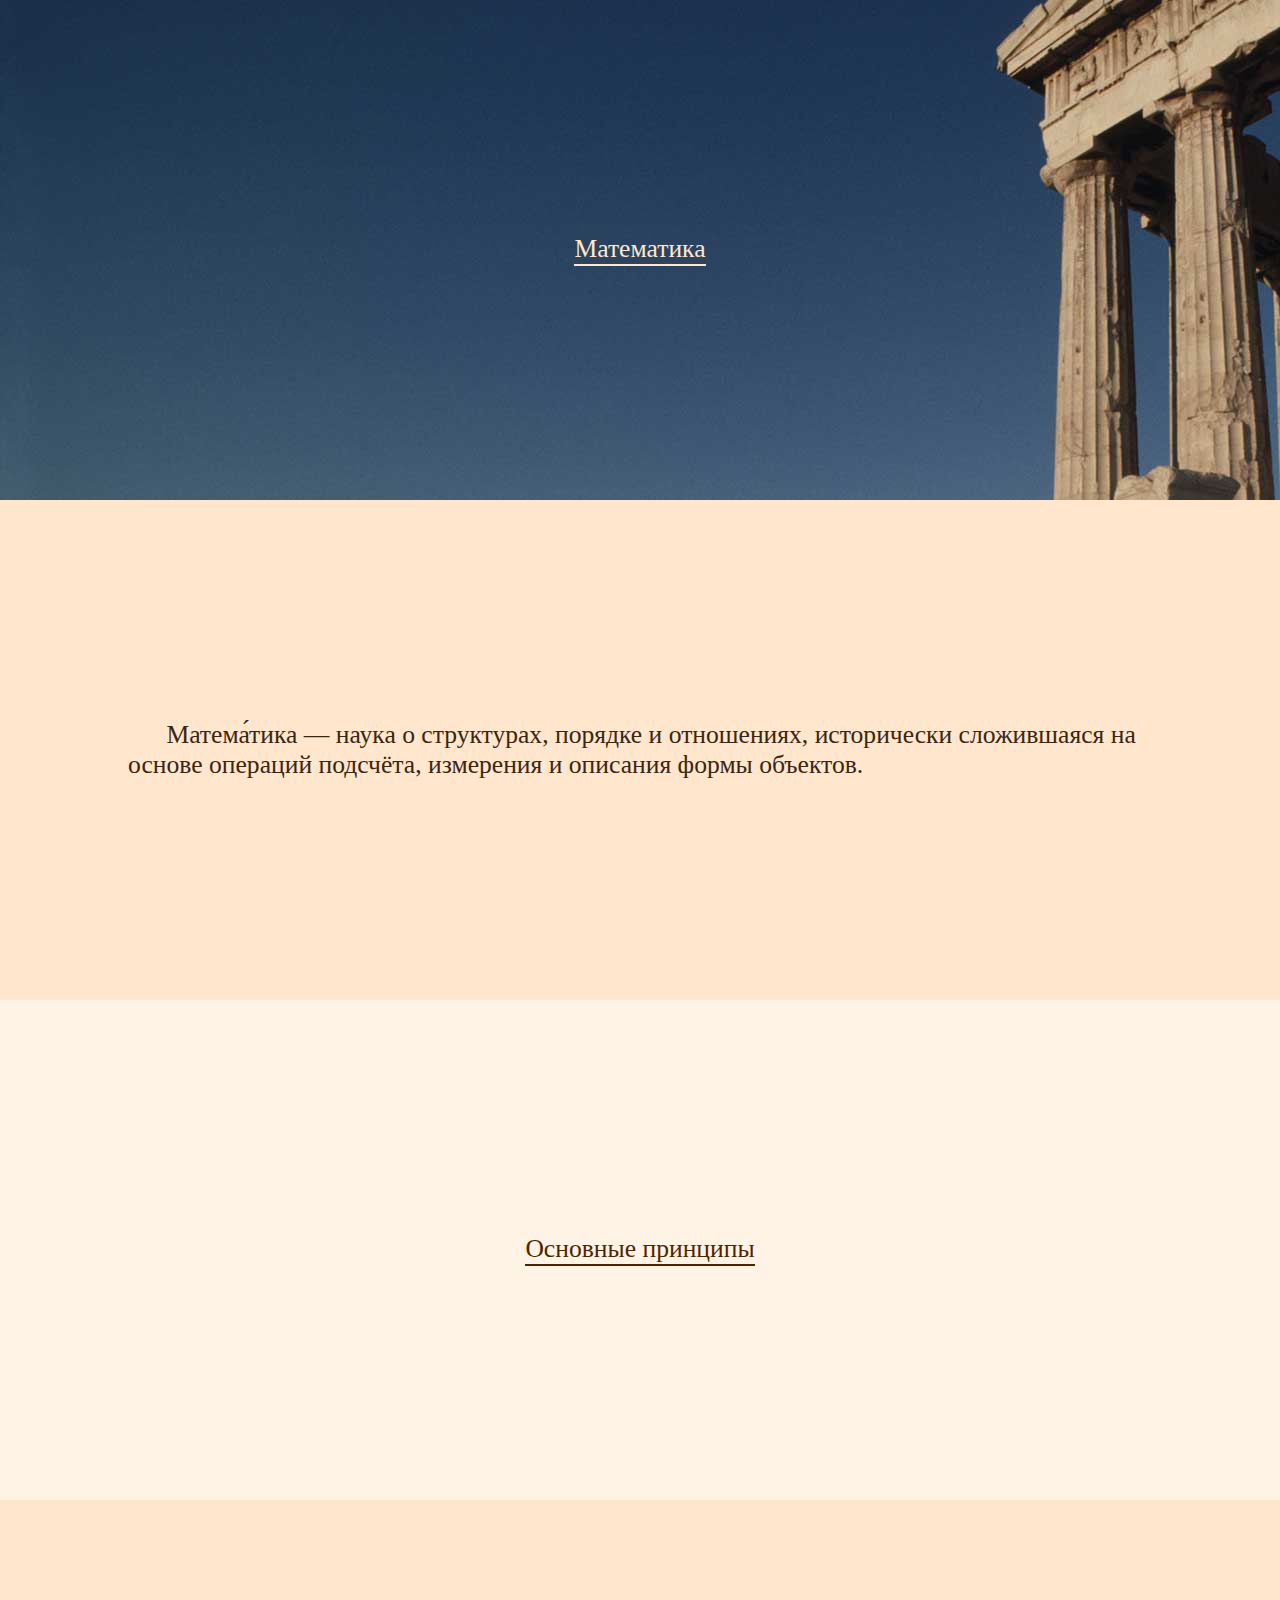
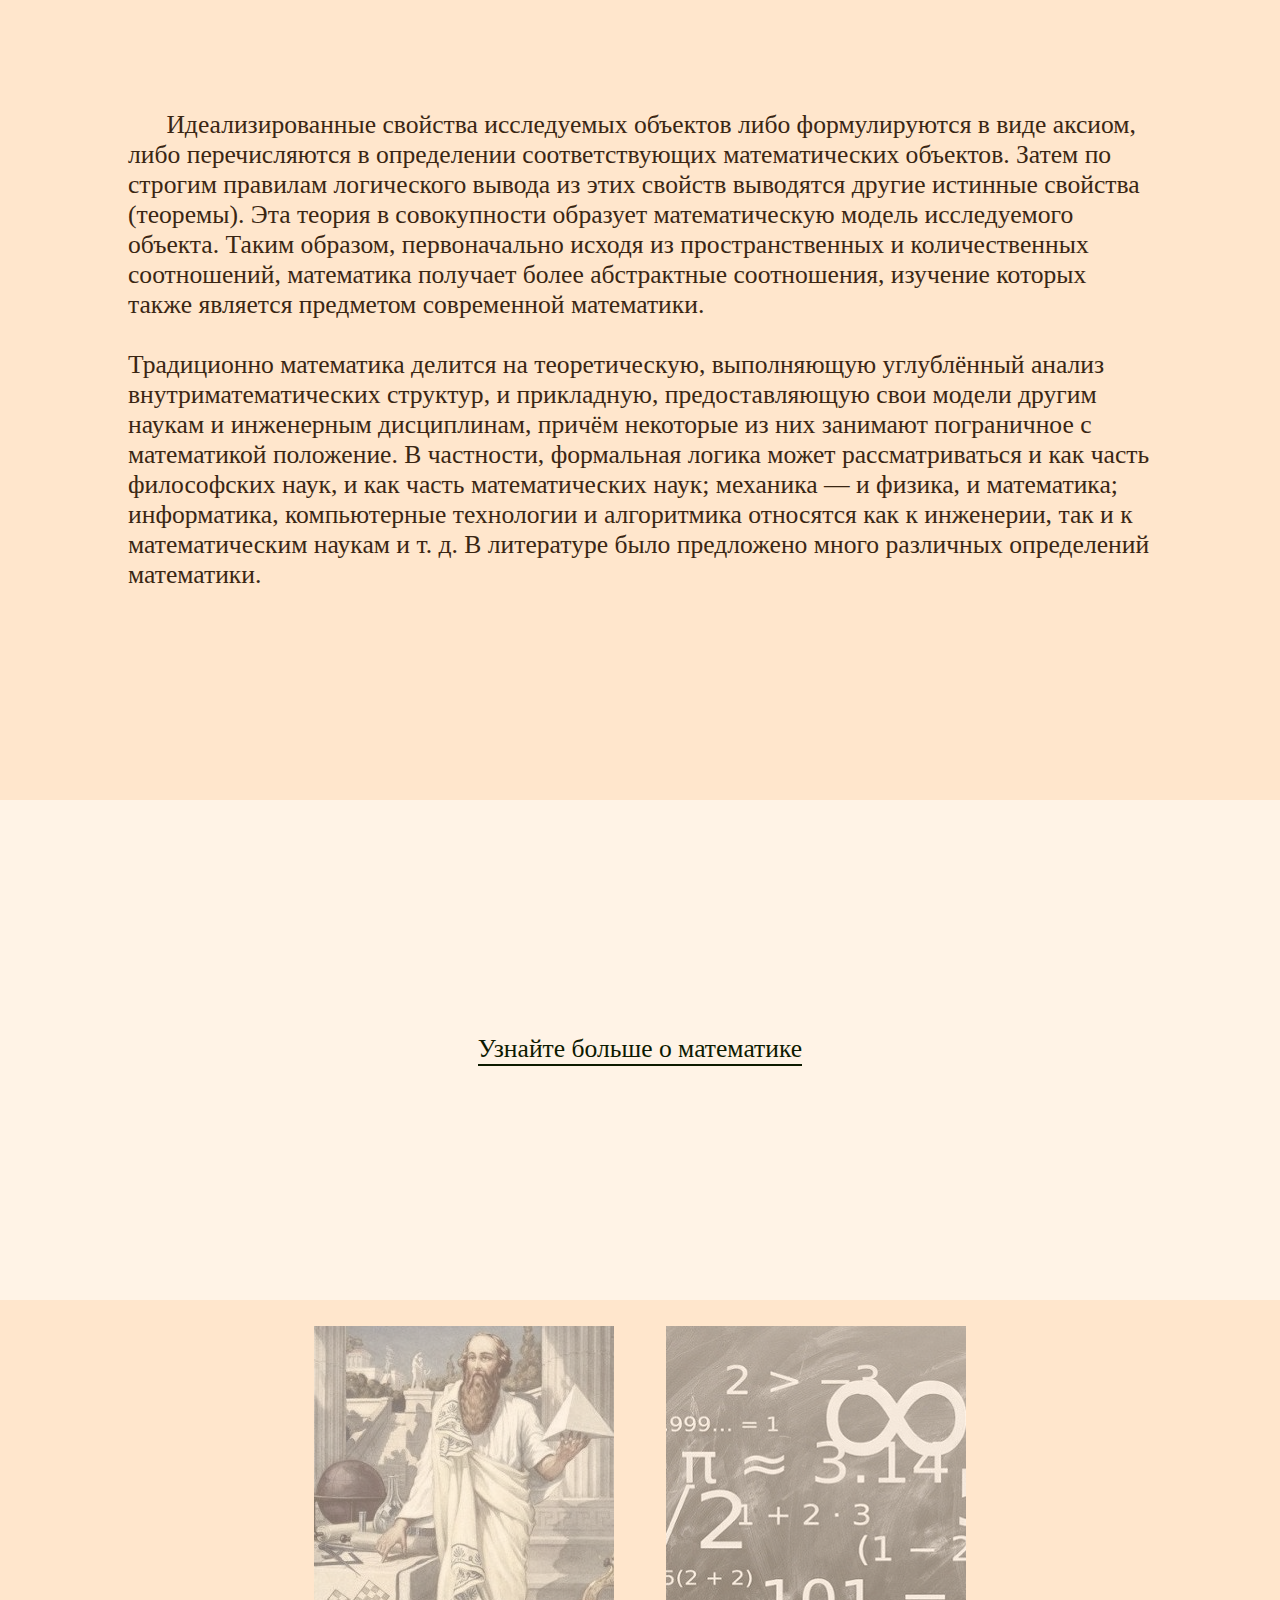
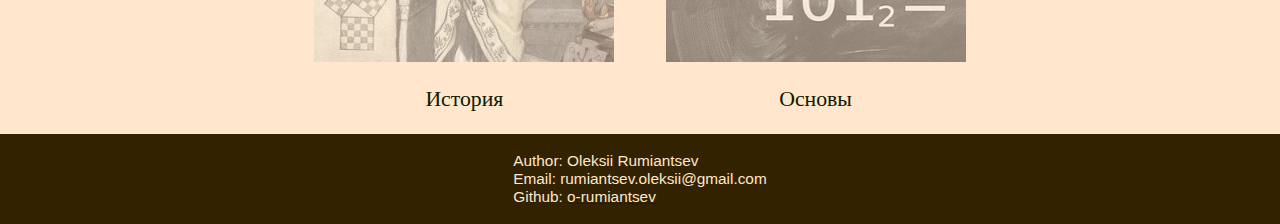
==== index.html @ 418b946c "Create index.html" ====
<!DOCTYPE html>
<html>
<head>
  <title>Math site</title>
  <style>
    body {
      margin: 0;
      padding: 0;
      background-color: #fff3e6;
    }

    .title {
      display: flex;
      justify-content: center;
      align-items: center;
      background-attachment: fixed;
    }

    #header {
      height: 500px;
      background-image: url("src/images/pantheon.jpg");
    }

    #header span {
      color: #ffe6cc;
      border-bottom: 2px solid #ffe6cc;
      font-size: 2vw;
    }

    #header-content {
      display: flex;
      justify-content: center;
      padding: 0 10vw 0 10vw;
      height: 500px;
      background-color: #ffe6cc;
      align-items: center;
    }

    #header-content span {
      color: #3a2613;
      font-size: 2vw;
      text-indent: 3vw;
    }

    #principles {
      height: 500px;
      background-image: url("src/images/pyramids.jpg");
      background-position: center;
      background-size: cover;
    }

    #principles span {
      color: #4d2600;
      border-bottom: 2px solid #4d2600;
      font-size: 2vw;
    }

    #principles-content {
      display: flex;
      justify-content: center;
      padding: 0 10vw 0 10vw;
      height: 100vh;
      background-color: #ffe6cc;
      align-items: center;
    }

    #principles-content span {
      color: #3a2613;
      font-size: 2vw;
      text-indent: 3vw;
    }

    #know-more {
      height: 500px;
      background-image: url("src/images/chichen-itza.jpg");
      background-size: cover;
    }

    #know-more span {
      color: #0d1a00;
      border-bottom: 2px solid #0d1a00;
      font-size: 2vw;
    }

    #know-more-content {
      display: flex;
      justify-content: center;
      padding: 0 10vw 0 10vw;
      background-color: #ffe6cc;
      align-items: center;
    }

    .image p {
      color: #0d1a00;
      font-size: 1.7vw;
      text-align: center;
    }

    .image-link {
      margin: 2vw 2vw 0 2vw;
      transition-duration: 0.5s;
      filter: opacity(0.5) grayscale(50%);
    }

    .image-link:hover {
      filter: opacity(1) grayscale(0%);
    }

    #footer {
      height: 10vh;
      background-color: #332200;
    }

    #footer span {
      color: #ffe6cc;
      font-size: 1.2vw;
      font-family: Arial;
    }
  </style>
</head>

<body>
  <div class="title" id="header">
      <span>Математика</span>
  </div>

  <div id="header-content">
    <span>
      Матема́тика — наука о структурах, порядке и отношениях, исторически сложившаяся на основе операций подсчёта, измерения и описания формы объектов.
    </span>
  </div>

  <div class="title" id="principles">
    <span>Основные принципы</span>
  </div>

  <div id="principles-content">
    <span>
      Идеализированные свойства исследуемых объектов либо формулируются в виде аксиом, либо перечисляются в определении соответствующих математических объектов. Затем по строгим правилам логического вывода из этих свойств выводятся другие истинные свойства (теоремы). Эта теория в совокупности образует математическую модель исследуемого объекта. Таким образом, первоначально исходя из пространственных и количественных соотношений, математика получает более абстрактные соотношения, изучение которых также является предметом современной математики.<br><br>Традиционно математика делится на теоретическую, выполняющую углублённый анализ внутриматематических структур, и прикладную, предоставляющую свои модели другим наукам и инженерным дисциплинам, причём некоторые из них занимают пограничное с математикой положение. В частности, формальная логика может рассматриваться и как часть философских наук, и как часть математических наук; механика — и физика, и математика; информатика, компьютерные технологии и алгоритмика относятся как к инженерии, так и к математическим наукам и т. д. В литературе было предложено много различных определений математики.
    </span>
  </div>

  <div class="title" id="know-more">
    <span>Узнайте больше о математике</span>
  </div>

  <div id="know-more-content">
    <div class="image">
      <a href="https://google.com">
        <img class="image-link" src="src/images/pifagor.jpg">
      </a>
      <p>История</p>
    </div>

    <div class="image">
      <a href="https://google.com">
        <img class="image-link" src="src/images/math.jpg">
      </a>
      <p>Основы</p>
    </div>
  </div>

  <div class="title" id="footer">
    <p>
      <span>Author: Oleksii Rumiantsev</span><br>
      <span>Email: rumiantsev.oleksii@gmail.com</span><br>
      <span>Github: </span>
      <a href="https://github.com/o-rumiantsev"><span>o-rumiantsev</span></a>
    </p>
  </div>
</body>

</html>
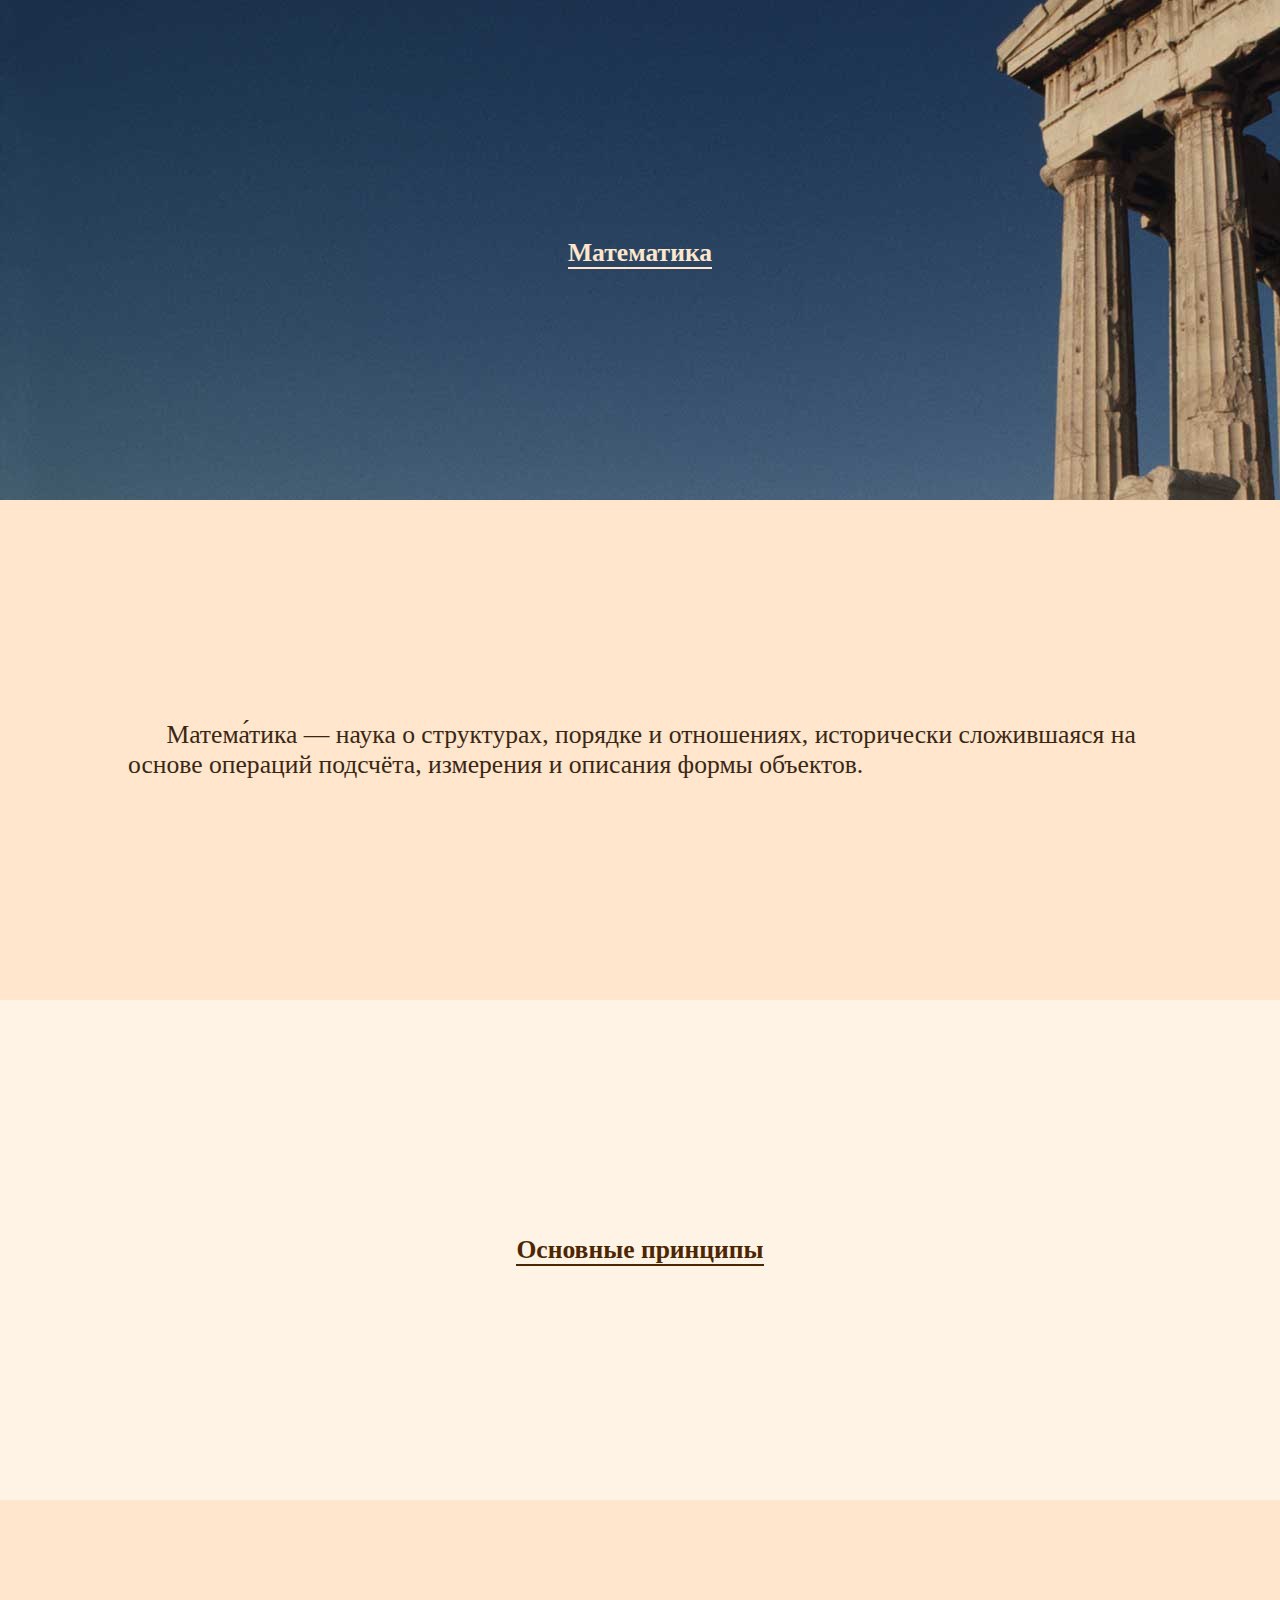
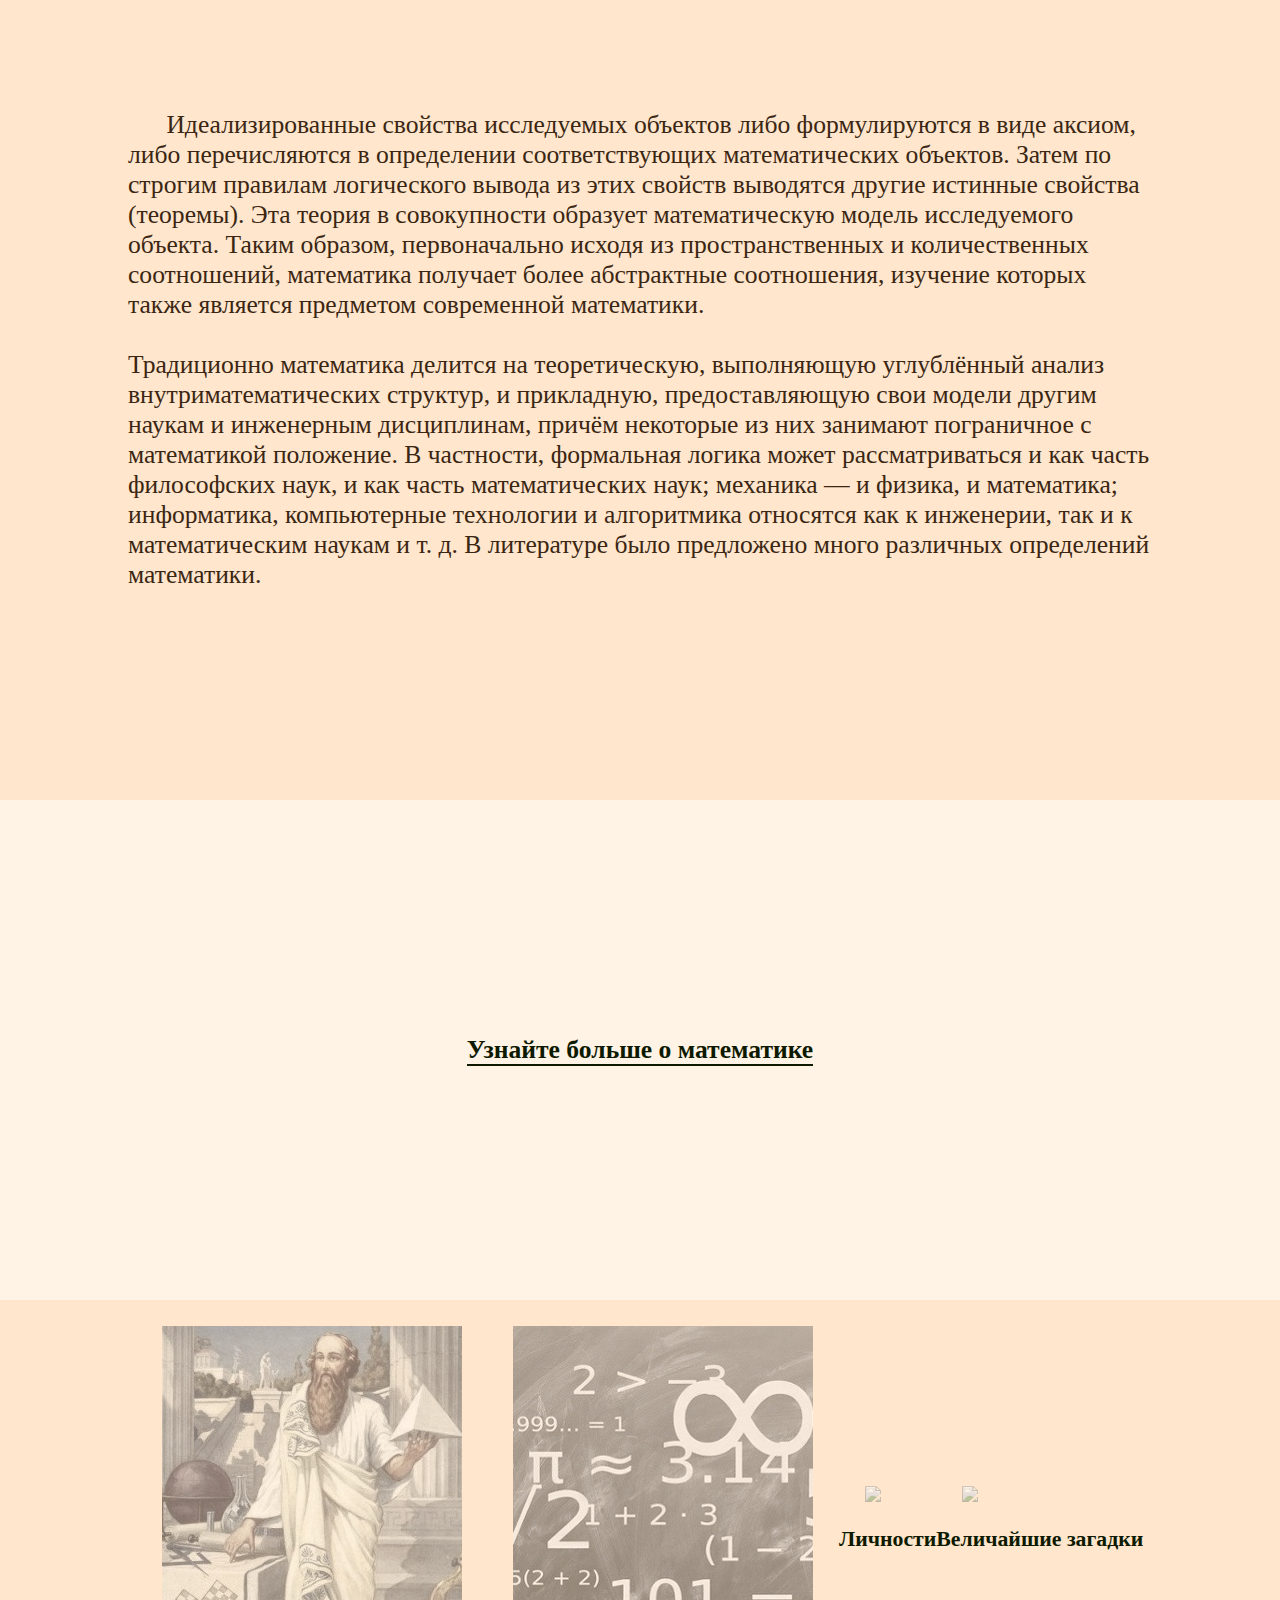
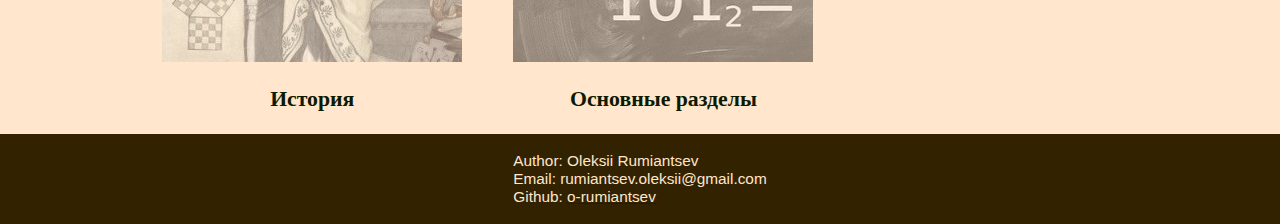
==== commit 2975d37c: "fixup! Create index.html" ====
--- a/index.html
+++ b/index.html
@@ -2,126 +2,12 @@
 <html>
 <head>
   <title>Math site</title>
-  <style>
-    body {
-      margin: 0;
-      padding: 0;
-      background-color: #fff3e6;
-    }
-
-    .title {
-      display: flex;
-      justify-content: center;
-      align-items: center;
-      background-attachment: fixed;
-    }
-
-    #header {
-      height: 500px;
-      background-image: url("src/images/pantheon.jpg");
-    }
-
-    #header span {
-      color: #ffe6cc;
-      border-bottom: 2px solid #ffe6cc;
-      font-size: 2vw;
-    }
-
-    #header-content {
-      display: flex;
-      justify-content: center;
-      padding: 0 10vw 0 10vw;
-      height: 500px;
-      background-color: #ffe6cc;
-      align-items: center;
-    }
-
-    #header-content span {
-      color: #3a2613;
-      font-size: 2vw;
-      text-indent: 3vw;
-    }
-
-    #principles {
-      height: 500px;
-      background-image: url("src/images/pyramids.jpg");
-      background-position: center;
-      background-size: cover;
-    }
-
-    #principles span {
-      color: #4d2600;
-      border-bottom: 2px solid #4d2600;
-      font-size: 2vw;
-    }
-
-    #principles-content {
-      display: flex;
-      justify-content: center;
-      padding: 0 10vw 0 10vw;
-      height: 100vh;
-      background-color: #ffe6cc;
-      align-items: center;
-    }
-
-    #principles-content span {
-      color: #3a2613;
-      font-size: 2vw;
-      text-indent: 3vw;
-    }
-
-    #know-more {
-      height: 500px;
-      background-image: url("src/images/chichen-itza.jpg");
-      background-size: cover;
-    }
-
-    #know-more span {
-      color: #0d1a00;
-      border-bottom: 2px solid #0d1a00;
-      font-size: 2vw;
-    }
-
-    #know-more-content {
-      display: flex;
-      justify-content: center;
-      padding: 0 10vw 0 10vw;
-      background-color: #ffe6cc;
-      align-items: center;
-    }
-
-    .image p {
-      color: #0d1a00;
-      font-size: 1.7vw;
-      text-align: center;
-    }
-
-    .image-link {
-      margin: 2vw 2vw 0 2vw;
-      transition-duration: 0.5s;
-      filter: opacity(0.5) grayscale(50%);
-    }
-
-    .image-link:hover {
-      filter: opacity(1) grayscale(0%);
-    }
-
-    #footer {
-      height: 10vh;
-      background-color: #332200;
-    }
-
-    #footer span {
-      color: #ffe6cc;
-      font-size: 1.2vw;
-      font-family: Arial;
-    }
-  </style>
+  <link rel="stylesheet" href="src/styles/main.css">
 </head>
 
 <body>
   <div class="title" id="header">
-      <span>Математика</span>
+      <h1><span>Математика</span></h1>
   </div>
 
   <div id="header-content">
@@ -131,7 +17,7 @@
   </div>
 
   <div class="title" id="principles">
-    <span>Основные принципы</span>
+    <h2><span>Основные принципы</span></h2>
   </div>
 
   <div id="principles-content">
@@ -141,22 +27,36 @@
   </div>
 
   <div class="title" id="know-more">
-    <span>Узнайте больше о математике</span>
+    <h2><span>Узнайте больше о математике</span></h2>
   </div>
 
   <div id="know-more-content">
     <div class="image">
-      <a href="https://google.com">
+      <a href="history.html">
         <img class="image-link" src="src/images/pifagor.jpg">
       </a>
-      <p>История</p>
+      <h3>История</h3>
     </div>
 
     <div class="image">
       <a href="https://google.com">
         <img class="image-link" src="src/images/math.jpg">
       </a>
-      <p>Основы</p>
+      <h3>Основные разделы</h3>
+    </div>
+
+    <div class="image">
+      <a href="https://google.com">
+        <img class="image-link" src="src/images/lagranj.jpg">
+      </a>
+      <h3>Личности</h3>
+    </div>
+
+    <div class="image">
+      <a href="https://google.com">
+        <img class="image-link" src="src/images/question_mark.jpg">
+      </a>
+      <h3>Величайшие загадки</h3>
     </div>
   </div>
 
--- a/src/styles/main.css
+++ b/src/styles/main.css
@@ -0,0 +1,113 @@
+body {
+  margin: 0;
+  padding: 0;
+  background-color: #fff3e6;
+}
+
+.title {
+  display: flex;
+  justify-content: center;
+  align-items: center;
+  background-attachment: fixed;
+}
+
+#header {
+  height: 500px;
+  background-image: url("../images/pantheon.jpg");
+}
+
+#header span {
+  color: #ffe6cc;
+  border-bottom: 2px solid #ffe6cc;
+  font-size: 2vw;
+}
+
+#header-content {
+  display: flex;
+  justify-content: center;
+  padding: 0 10vw 0 10vw;
+  height: 500px;
+  background-color: #ffe6cc;
+  align-items: center;
+}
+
+#header-content span {
+  color: #3a2613;
+  font-size: 2vw;
+  text-indent: 3vw;
+}
+
+#principles {
+  height: 500px;
+  background-image: url("../images/pyramids.jpg");
+  background-position: center;
+  background-size: cover;
+}
+
+#principles span {
+  color: #4d2600;
+  border-bottom: 2px solid #4d2600;
+  font-size: 2vw;
+}
+
+#principles-content {
+  display: flex;
+  justify-content: center;
+  padding: 0 10vw 0 10vw;
+  height: 100vh;
+  background-color: #ffe6cc;
+  align-items: center;
+}
+
+#principles-content span {
+  color: #3a2613;
+  font-size: 2vw;
+  text-indent: 3vw;
+}
+
+#know-more {
+  height: 500px;
+  background-image: url("../images/chichen-itza.jpg");
+  background-size: cover;
+}
+
+#know-more span {
+  color: #0d1a00;
+  border-bottom: 2px solid #0d1a00;
+  font-size: 2vw;
+}
+
+#know-more-content {
+  display: flex;
+  justify-content: center;
+  padding: 0 10vw 0 10vw;
+  background-color: #ffe6cc;
+  align-items: center;
+}
+
+.image h3 {
+  color: #0d1a00;
+  font-size: 1.7vw;
+  text-align: center;
+}
+
+.image-link {
+  margin: 2vw 2vw 0 2vw;
+  transition-duration: 0.5s;
+  filter: opacity(0.5) grayscale(50%);
+}
+
+.image-link:hover {
+  filter: opacity(1) grayscale(0%);
+}
+
+#footer {
+  height: 10vh;
+  background-color: #332200;
+}
+
+#footer span {
+  color: #ffe6cc;
+  font-size: 1.2vw;
+  font-family: Arial;
+}
